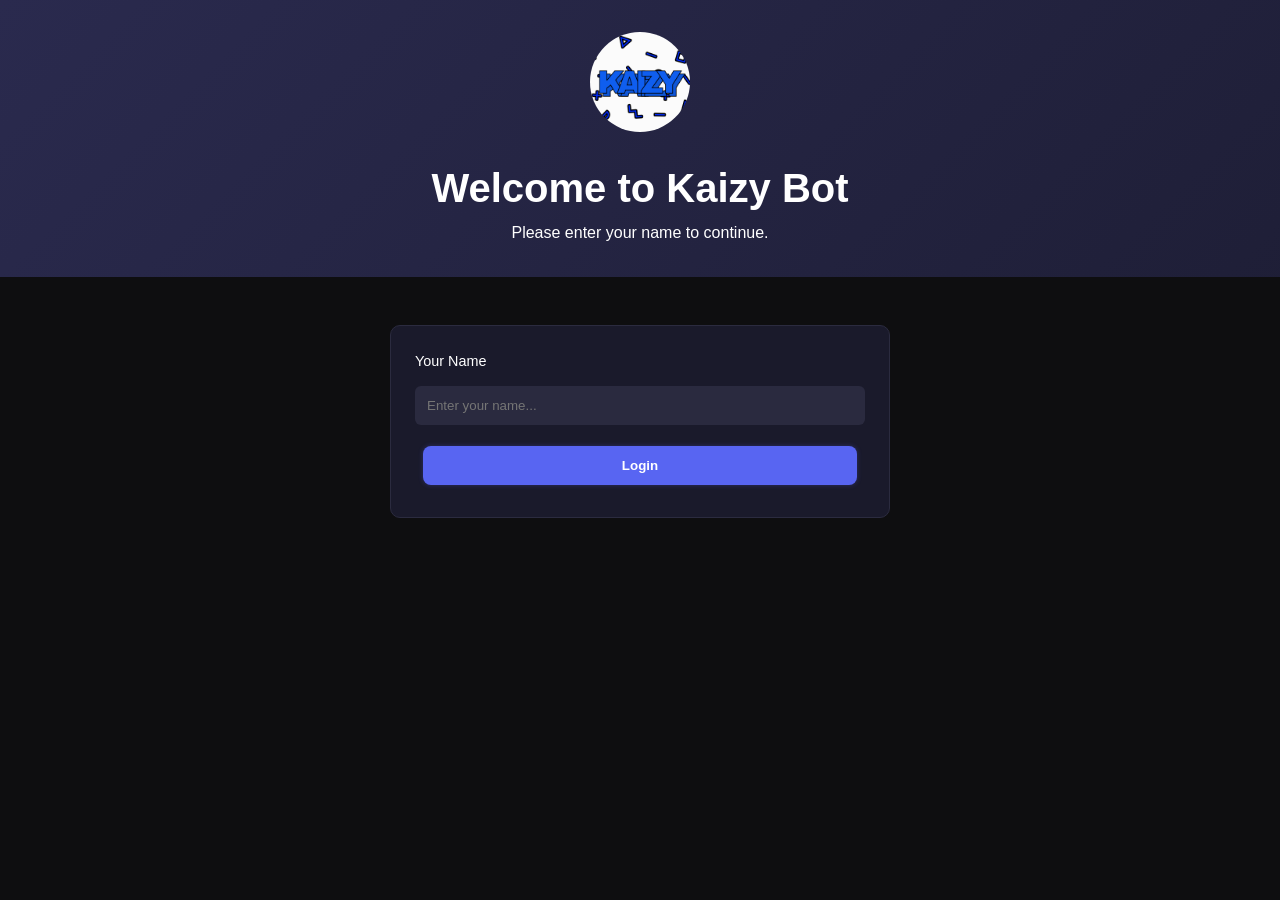
==== feedback.html @ 988590d2 "Add files via upload" ====
<!DOCTYPE html>
<html lang="en">
<head>
  <meta charset="UTF-8" />
  <meta name="viewport" content="width=device-width, initial-scale=1.0"/>
  <title>Kaizy Bot || Feedback</title>
  <link rel="icon" href="image/kaizy.png" />
  <link rel="stylesheet" href="styles.css" />
</head>
<body>
  <nav class="navbar">
    <div class="nav-logo">
      <img src="image/kaizy.png" alt="Kaizy Logo" class="nav-logo-img" />
      <span>Kaizy Bot</span>
    </div>
    <ul class="nav-links">
      <li><a href="index.html" class="nav-link">Home</a></li>
      <li><a href="privacy.html" class="nav-link">Privacy Policy</a></li>
      <li><a href="tos.html" class="nav-link">Terms of Service</a></li>
      <li><a href="feedback.html" class="nav-link active">Feedback</a></li>
      <li><a href="https://discord.com/oauth2/authorize?client_id=1349536671359565884&permissions=8&integration_type=0&scope=bot+applications.commands" class="nav-link">Invite Bot</a></li>
      <li><a href="https://discord.gg/k7cFEyxXMe" class="nav-link">Support Server</a></li>
    </ul>
    <p id="welcome-message"></p>
    <div class="menu-toggle">
      <span></span>
      <span></span>
      <span></span>
    </div>
  </nav>

  <header>
    <img src="image/kaizy.png" alt="Bot Logo" class="bot-logo" />
    <h1>Feedback</h1>
  </header>

  <div class="container">
    <section class="feedback">
      <h2 class="section-title">📬 Submit Your Feedback</h2>
      <form id="feedbackForm">
        <label for="name">Your Name</label>
        <input type="text" id="name" name="name" placeholder="Your Name & Username Discord" required />

        <label for="email">Your Email</label>
        <input type="email" id="email" name="email" placeholder="Email" required />

        <label for="issue">Choose an Issue or Service</label>
        <select id="issue" name="issue" required>
          <option value="" disabled selected>Select...</option>
          <option value="Feedback">Feedback</option>
          <option value="Bug/Error">Bug/Error</option>
          <option value="Bots Offline">Bots Offline</option>
          <option value="Want to ask something?">Want to ask something?</option>
          <option value="Service | Please ask what problems occur with bots">Service</option>
          <option value="The command on the bot doesn't work">The command on the bot doesn't work</option>
          <option value="Other">Other</option>
        </select>

        <label for="feedback">Feedback</label>
        <textarea id="feedback" name="feedback" placeholder="Type your feedback here..." required></textarea>

        <span>Image or PDF, Size limit: 10MB (Optional)</span>
        <input type="file" id="file" name="file" accept="image/*,application/pdf" />

        <button type="submit" class="btn">Submit</button>
      </form>
    </section>
  </div>

  <footer>
    <p>© 2025 Kaizy Bot. All rights reserved. Developed By Raen Astacala</p>
  </footer>

  <div id="name-change-popup">
    <h2>Ganti Nama</h2>
    <input type="text" placeholder="Masukkan nama baru..." />
    <button class="change-btn">Change Name</button>
    <button class="reset-btn">Reset Name</button>
  </div>
  <div id="overlay"></div>

  <script src="scripts.js"></script>
</body>
</html>
---- styles.css ----
* {
  margin: 0;
  padding: 0;
  box-sizing: border-box;
  font-family: 'Segoe UI', sans-serif;
}

body {
  background: #0e0e10;
  color: #fff;
  line-height: 1.6;
  overflow-x: hidden;
}

/* Animasi Keyframes */
@keyframes fadeIn {
  from { opacity: 0; }
  to { opacity: 1; }
}

@keyframes slideInUp {
  from { transform: translateY(20px); opacity: 0; }
  to { transform: translateY(0); opacity: 1; }
}

@keyframes scaleIn {
  from { transform: scale(0.8); opacity: 0; }
  to { transform: scale(1); opacity: 1; }
}

@keyframes popupFadeIn {
  from { transform: translate(-50%, -50%) scale(0.9); opacity: 0; }
  to { transform: translate(-50%, -50%) scale(1); opacity: 1; }
}

/* Notification */
.notification {
  position: fixed;
  top: 20px;
  right: 20px;
  background: #5865f2;
  color: #fff;
  padding: 1rem;
  border-radius: 8px;
  box-shadow: 0 0 10px rgba(88, 101, 242, 0.5);
  animation: slideInUp 0.5s ease-in;
  z-index: 1002;
}

/* Name Change Popup */
#name-change-popup {
  display: none;
  position: fixed;
  top: 50%;
  left: 50%;
  transform: translate(-50%, -50%);
  background: #1a1a2b;
  padding: 2rem;
  border-radius: 12px;
  border: 2px solid #5865f2;
  box-shadow: 0 0 20px rgba(88, 101, 242, 0.3);
  z-index: 1003;
  text-align: center;
  width: 90%;
  max-width: 400px;
  animation: popupFadeIn 0.4s ease-out;
}

#name-change-popup h2 {
  color: #f5f5f5;
  margin-bottom: 1.5rem;
  font-size: 1.5rem;
  text-shadow: 0 0 5px rgba(88, 101, 242, 0.3);
}

#name-change-popup input {
  width: 100%;
  padding: 0.75rem;
  margin-bottom: 1.5rem;
  border: 1px solid #5865f2;
  border-radius: 6px;
  background: #2a2a3f;
  color: #fff;
  font-size: 1rem;
  transition: all 0.3s;
}

#name-change-popup input:focus {
  outline: none;
  border-color: #5865f2;
  box-shadow: 0 0 10px rgba(88, 101, 242, 0.3);
}

#name-change-popup button {
  padding: 0.6rem 1.5rem;
  margin: 0 0.5rem;
  border: none;
  border-radius: 6px;
  font-size: 0.9rem;
  font-weight: bold;
  cursor: pointer;
  transition: all 0.3s ease;
}

#name-change-popup .change-btn {
  background: #5865f2;
  color: #000;
}

#name-change-popup .change-btn:hover {
  background: #5865f2;
  transform: translateY(-2px);
  box-shadow: 0 4px 10px rgba(88, 101, 242, 0.3);
}

#name-change-popup .reset-btn {
  background: #e74c3c;
  color: #fff;
}

#name-change-popup .reset-btn:hover {
  background: #c0392b;
  transform: translateY(-2px);
  box-shadow: 0 4px 10px rgba(231, 76, 60, 0.5);
}

#overlay {
  display: none;
  position: fixed;
  top: 0;
  left: 0;
  width: 100%;
  height: 100%;
  background: rgba(0, 0, 0, 0.7);
  z-index: 1002;
}

/* Navigation Bar */
.navbar {
  background: linear-gradient(135deg, #2a2a4e, #1a1a2e);
  padding: 1rem 2rem;
  display: flex;
  justify-content: space-between;
  align-items: center;
  position: sticky;
  top: 0;
  z-index: 1000;
  animation: fadeIn 1s ease-in;
}

.nav-logo {
  display: flex;
  align-items: center;
  gap: 0.5rem;
}

.nav-logo-img {
  width: 40px;
  border-radius: 50%;
  transition: transform 0.3s;
}

.nav-logo-img:hover {
  transform: scale(1.1);
}

.nav-links {
  display: flex;
  list-style: none;
  gap: 1.5rem;
  align-items: center;
  margin: 0 auto; /* Geser ke tengah sedikit */
}

.nav-link {
  color: #fff;
  text-decoration: none;
  font-weight: 500;
  padding: 0.5rem 1rem;
  border-radius: 8px;
  transition: all 0.3s;
}

.nav-link:hover {
  background: #5865f2;
  transform: scale(1.05);
}

.nav-link.active {
  background: #5865f2;
  box-shadow: 0 0 10px rgba(88, 101, 242, 0.5);
}

#welcome-message {
  margin: 0;
  font-size: 1rem;
  color: #ccc;
  cursor: pointer;
  transition: color 0.3s;
}

#welcome-message:hover {
  color: #5865f2;
}

.menu-toggle {
  display: none;
  flex-direction: column;
  gap: 5px;
  cursor: pointer;
  z-index: 1001;
}

.menu-toggle span {
  width: 25px;
  height: 3px;
  background: #fff;
  transition: all 0.3s;
}

.menu-toggle.active span:nth-child(1) {
  transform: rotate(45deg) translate(5px, 5px);
}

.menu-toggle.active span:nth-child(2) {
  opacity: 0;
}

.menu-toggle.active span:nth-child(3) {
  transform: rotate(-45deg) translate(7px, -7px);
}

header {
  text-align: center;
  padding: 2rem;
  background: linear-gradient(135deg, #2a2a4e, #1a1a2e);
  background-attachment: fixed;
  animation: fadeIn 1s ease-in;
}

.bot-logo {
  width: 100px;
  border-radius: 50%;
  margin-bottom: 1rem;
  animation: scaleIn 1s ease-in;
  transition: transform 0.3s;
}

.bot-logo:hover {
  transform: scale(1.1);
  box-shadow: 0 0 15px rgba(88, 101, 242, 0.5);
}

header h1 {
  margin: 0;
  font-size: 2.5rem;
  animation: slideInUp 1s ease-in;
}

.btn {
  display: inline-block;
  margin: 0.5rem;
  padding: 0.75rem 1.5rem;
  background: #5865f2;
  color: #fff;
  border: none;
  border-radius: 8px;
  text-decoration: none;
  font-weight: bold;
  transition: all 0.3s;
  box-shadow: 0 0 5px rgba(88, 101, 242, 0.3);
}

.btn:hover {
  background: #4752c4;
  transform: scale(1.05);
  box-shadow: 0 0 15px rgba(88, 101, 242, 0.7);
}

.container {
  max-width: 1100px;
  margin: auto;
  padding: 1rem;
}

.showcase {
  display: flex;
  flex-wrap: wrap;
  align-items: center;
  justify-content: center;
  gap: 1.5rem;
  margin: 2rem 0;
  animation: fadeIn 1s ease-in;
}

.showcase-image {
  flex: 1;
  min-width: 250px;
  text-align: center;
}

.showcase-image img {
  max-width: 100%;
  border-radius: 12px;
  transition: all 0.3s;
}

.showcase-image img:hover {
  transform: scale(1.03);
  box-shadow: 0 0 15px rgba(88, 101, 242, 0.5);
}

.showcase-content {
  flex: 1;
  min-width: 250px;
  text-align: center;
  animation: slideInUp 1s ease-in;
}

.command-list {
  margin-top: 1rem;
}

.command-item {
  background: #1f1f2e;
  padding: 0.6rem 1rem;
  border-radius: 8px;
  margin: 0.5rem 0;
  transition: all 0.3s;
}

.command-item:hover {
  background: #2a2a4e;
  box-shadow: 0 0 10px rgba(88, 101, 242, 0.5);
  transform: translateY(-2px);
}

.section-title {
  text-align: center;
  margin: 2rem 0 1rem;
  font-size: 1.8rem;
  color: #f5f5f5;
  animation: slideInUp 1s ease-in;
}

.features,
.guide,
.feedback {
  display: grid;
  grid-template-columns: repeat(auto-fit, minmax(220px, 1fr));
  gap: 1rem;
  margin: 1rem 0;
}

.privacy-content,
.tos-content {
  display: block;
  margin: 1rem 0;
}

.feature-card,
.guide-card,
.content-card {
  background: #1a1a2b;
  padding: 1.5rem;
  border-radius: 10px;
  border: 1px solid #2b2b3f;
  text-align: left;
  animation: slideInUp 1s ease-in;
  transition: all 0.3s;
}

.feature-card:hover,
.guide-card:hover,
.content-card:hover {
  transform: translateY(-5px);
  box-shadow: 0 0 15px rgba(88, 101, 242, 0.5);
  border-color: #5865f2;
}

.content-card h3 {
  margin-bottom: 1rem;
}

.content-card p {
  line-height: 1.8;
}

.media {
  text-align: center;
  margin: 1rem 0;
  animation: fadeIn 1s ease-in;
}

.media video {
  max-width: 90%;
  border-radius: 10px;
  margin: 1rem 0;
  transition: all 0.3s;
}

.media video:hover {
  transform: scale(1.02);
  box-shadow: 0 0 15px rgba(88, 101, 242, 0.5);
}

.feedback form {
  background: #1a1a2b;
  padding: 1.5rem;
  border-radius: 10px;
  display: flex;
  flex-direction: column;
  gap: 0.8rem;
  max-width: 500px;
  margin: 0 auto;
  border: 1px solid #2b2b3f;
}

.feedback label {
  font-size: 0.9rem;
  color: #fff;
}

.feedback input,
.feedback select,
.feedback textarea {
  padding: 0.75rem;
  border-radius: 6px;
  border: none;
  background: #2a2a3f;
  color: #fff;
  transition: all 0.3s;
}

.feedback input:focus,
.feedback select:focus,
.feedback textarea:focus {
  outline: none;
  box-shadow: 0 0 10px rgba(88, 101, 242, 0.5);
}

.feedback textarea {
  resize: vertical;
  min-height: 100px;
}

.feedback .file-input {
  margin-bottom: 0.5rem;
}

.feedback .file-input::file-selector-button {
  padding: 0.5rem 1rem;
  background: #5865f2;
  border: none;
  border-radius: 6px;
  color: #fff;
  cursor: pointer;
  transition: all 0.3s;
}

.feedback .file-input::file-selector-button:hover {
  background: #4752c4;
  transform: scale(1.05);
}

.login form {
  background: #1a1a2b;
  padding: 1.5rem;
  border-radius: 10px;
  display: flex;
  flex-direction: column;
  gap: 0.8rem;
  max-width: 500px;
  margin: 2rem auto;
  border: 1px solid #2b2b3f;
  animation: slideInUp 1s ease-in;
}

.login label {
  font-size: 0.9rem;
  color: #fff;
}

.login input {
  padding: 0.75rem;
  border-radius: 6px;
  border: none;
  background: #2a2a3f;
  color: #fff;
  transition: all 0.3s;
}

.login input:focus {
  outline: none;
  box-shadow: 0 0 10px rgba(88, 101, 242, 0.5);
}

footer {
  background: #1e1e2f;
  text-align: center;
  padding: 1rem;
  color: #aaa;
  margin-top: 2rem;
  animation: fadeIn 1s ease-in;
}

/* Responsive Navigation */
@media (max-width: 768px) {
  .navbar {
    flex-direction: row;
    justify-content: space-between;
    padding: 1rem;
  }

  .nav-links {
    display: none;
    flex-direction: column;
    width: 100%;
    position: absolute;
    top: 60px;
    left: 0;
    background: #2a2a4e;
    padding: 1rem;
    z-index: 1000;
  }

  .nav-links.active {
    display: flex;
  }

  .menu-toggle {
    display: flex;
    margin-left: 0.2rem; /* Dekatkan lebih jauh ke welcome-message */
  }

  #welcome-message {
    margin-right: 0.2rem; /* Dekatkan lebih jauh ke burger */
    font-size: 0.9rem;
  }

  #name-change-popup {
    padding: 1.5rem;
    max-width: 300px;
  }

  #name-change-popup h2 {
    font-size: 1.3rem;
  }

  #name-change-popup button {
    padding: 0.5rem 1.2rem;
    font-size: 0.85rem;
  }
}

@media (max-width: 480px) {
  .navbar {
    padding: 0.8rem;
  }

  #welcome-message {
    font-size: 0.8rem;
    margin-right: 0.1rem; /* Dekatkan maksimal ke burger */
  }

  .menu-toggle {
    margin-left: 0.1rem; /* Dekatkan maksimal ke welcome-message */
  }

  .nav-logo-img {
    width: 30px;
  }

  header {
    padding: 0.8rem 0.3rem;
  }

  header h1 {
    font-size: 1.4rem;
  }

  .bot-logo {
    width: 60px;
  }

  #name-change-popup {
    padding: 1rem;
    max-width: 280px;
  }

  #name-change-popup h2 {
    font-size: 1.2rem;
  }

  #name-change-popup button {
    padding: 0.4rem 1rem;
    font-size: 0.8rem;
  }
}
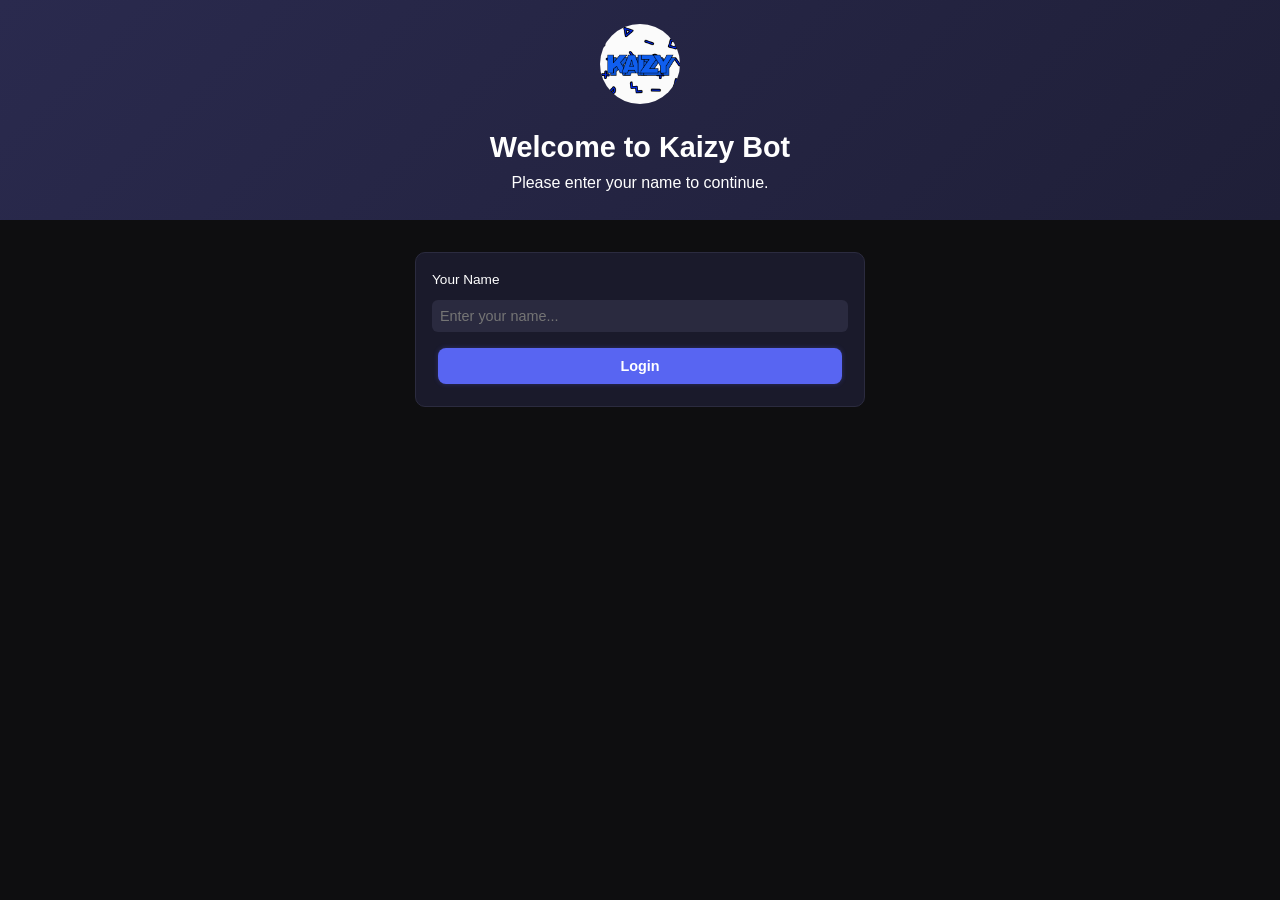
==== commit c4cb52f7: "feedback.html" ====
--- a/feedback.html
+++ b/feedback.html
@@ -68,7 +68,7 @@
   </div>
 
   <footer>
-    <p>© 2025 Kaizy Bot. All rights reserved. Developed By Raen Astacala</p>
+    <p>© 2025 Kaizy Bot. All rights reserved. Developed By Gita Nuraeni</p>
   </footer>
 
   <div id="name-change-popup">
@@ -81,4 +81,5 @@
 
   <script src="scripts.js"></script>
 </body>
-</html>+
+</html>
--- a/styles.css
+++ b/styles.css
@@ -36,15 +36,16 @@
 /* Notification */
 .notification {
   position: fixed;
-  top: 20px;
-  right: 20px;
+  top: 10px;
+  right: 10px;
   background: #5865f2;
   color: #fff;
-  padding: 1rem;
+  padding: 0.8rem;
   border-radius: 8px;
   box-shadow: 0 0 10px rgba(88, 101, 242, 0.5);
   animation: slideInUp 0.5s ease-in;
   z-index: 1002;
+  font-size: 0.85rem;
 }
 
 /* Name Change Popup */
@@ -55,33 +56,33 @@
   left: 50%;
   transform: translate(-50%, -50%);
   background: #1a1a2b;
-  padding: 2rem;
+  padding: 1.5rem;
   border-radius: 12px;
   border: 2px solid #5865f2;
   box-shadow: 0 0 20px rgba(88, 101, 242, 0.3);
   z-index: 1003;
   text-align: center;
-  width: 90%;
-  max-width: 400px;
+  width: 85%;
+  max-width: 320px;
   animation: popupFadeIn 0.4s ease-out;
 }
 
 #name-change-popup h2 {
   color: #f5f5f5;
-  margin-bottom: 1.5rem;
-  font-size: 1.5rem;
+  margin-bottom: 1rem;
+  font-size: 1.2rem;
   text-shadow: 0 0 5px rgba(88, 101, 242, 0.3);
 }
 
 #name-change-popup input {
   width: 100%;
-  padding: 0.75rem;
-  margin-bottom: 1.5rem;
+  padding: 0.5rem;
+  margin-bottom: 1rem;
   border: 1px solid #5865f2;
   border-radius: 6px;
   background: #2a2a3f;
   color: #fff;
-  font-size: 1rem;
+  font-size: 0.9rem;
   transition: all 0.3s;
 }
 
@@ -92,11 +93,11 @@
 }
 
 #name-change-popup button {
-  padding: 0.6rem 1.5rem;
-  margin: 0 0.5rem;
+  padding: 0.5rem 1rem;
+  margin: 0 0.3rem;
   border: none;
   border-radius: 6px;
-  font-size: 0.9rem;
+  font-size: 0.85rem;
   font-weight: bold;
   cursor: pointer;
   transition: all 0.3s ease;
@@ -138,7 +139,7 @@
 /* Navigation Bar */
 .navbar {
   background: linear-gradient(135deg, #2a2a4e, #1a1a2e);
-  padding: 1rem 2rem;
+  padding: 0.8rem 1rem;
   display: flex;
   justify-content: space-between;
   align-items: center;
@@ -151,11 +152,11 @@
 .nav-logo {
   display: flex;
   align-items: center;
-  gap: 0.5rem;
+  gap: 0.3rem;
 }
 
 .nav-logo-img {
-  width: 40px;
+  width: 35px;
   border-radius: 50%;
   transition: transform 0.3s;
 }
@@ -167,18 +168,19 @@
 .nav-links {
   display: flex;
   list-style: none;
-  gap: 1.5rem;
+  gap: 1rem;
   align-items: center;
-  margin: 0 auto; /* Geser ke tengah sedikit */
+  margin: 0 auto;
 }
 
 .nav-link {
   color: #fff;
   text-decoration: none;
   font-weight: 500;
-  padding: 0.5rem 1rem;
+  padding: 0.4rem 0.8rem;
   border-radius: 8px;
   transition: all 0.3s;
+  font-size: 0.9rem;
 }
 
 .nav-link:hover {
@@ -193,7 +195,7 @@
 
 #welcome-message {
   margin: 0;
-  font-size: 1rem;
+  font-size: 0.9rem;
   color: #ccc;
   cursor: pointer;
   transition: color 0.3s;
@@ -206,14 +208,14 @@
 .menu-toggle {
   display: none;
   flex-direction: column;
-  gap: 5px;
+  gap: 4px;
   cursor: pointer;
   z-index: 1001;
 }
 
 .menu-toggle span {
-  width: 25px;
-  height: 3px;
+  width: 22px;
+  height: 2px;
   background: #fff;
   transition: all 0.3s;
 }
@@ -232,16 +234,16 @@
 
 header {
   text-align: center;
-  padding: 2rem;
+  padding: 1.5rem 0.5rem;
   background: linear-gradient(135deg, #2a2a4e, #1a1a2e);
   background-attachment: fixed;
   animation: fadeIn 1s ease-in;
 }
 
 .bot-logo {
-  width: 100px;
+  width: 80px;
   border-radius: 50%;
-  margin-bottom: 1rem;
+  margin-bottom: 0.8rem;
   animation: scaleIn 1s ease-in;
   transition: transform 0.3s;
 }
@@ -253,14 +255,14 @@
 
 header h1 {
   margin: 0;
-  font-size: 2.5rem;
+  font-size: 1.8rem;
   animation: slideInUp 1s ease-in;
 }
 
 .btn {
   display: inline-block;
-  margin: 0.5rem;
-  padding: 0.75rem 1.5rem;
+  margin: 0.4rem;
+  padding: 0.6rem 1.2rem;
   background: #5865f2;
   color: #fff;
   border: none;
@@ -269,6 +271,7 @@
   font-weight: bold;
   transition: all 0.3s;
   box-shadow: 0 0 5px rgba(88, 101, 242, 0.3);
+  font-size: 0.9rem;
 }
 
 .btn:hover {
@@ -278,9 +281,9 @@
 }
 
 .container {
-  max-width: 1100px;
+  max-width: 1000px;
   margin: auto;
-  padding: 1rem;
+  padding: 0.5rem;
 }
 
 .showcase {
@@ -288,14 +291,14 @@
   flex-wrap: wrap;
   align-items: center;
   justify-content: center;
-  gap: 1.5rem;
-  margin: 2rem 0;
+  gap: 1rem;
+  margin: 1.5rem 0;
   animation: fadeIn 1s ease-in;
 }
 
 .showcase-image {
   flex: 1;
-  min-width: 250px;
+  min-width: 200px;
   text-align: center;
 }
 
@@ -312,21 +315,22 @@
 
 .showcase-content {
   flex: 1;
-  min-width: 250px;
+  min-width: 200px;
   text-align: center;
   animation: slideInUp 1s ease-in;
 }
 
 .command-list {
-  margin-top: 1rem;
+  margin-top: 0.8rem;
 }
 
 .command-item {
   background: #1f1f2e;
-  padding: 0.6rem 1rem;
+  padding: 0.5rem 0.8rem;
   border-radius: 8px;
-  margin: 0.5rem 0;
-  transition: all 0.3s;
+  margin: 0.4rem 0;
+  transition: all 0.3s;
+  font-size: 0.85rem;
 }
 
 .command-item:hover {
@@ -337,8 +341,8 @@
 
 .section-title {
   text-align: center;
-  margin: 2rem 0 1rem;
-  font-size: 1.8rem;
+  margin: 1.5rem 0 0.8rem;
+  font-size: 1.5rem;
   color: #f5f5f5;
   animation: slideInUp 1s ease-in;
 }
@@ -347,22 +351,22 @@
 .guide,
 .feedback {
   display: grid;
-  grid-template-columns: repeat(auto-fit, minmax(220px, 1fr));
-  gap: 1rem;
-  margin: 1rem 0;
+  grid-template-columns: repeat(auto-fit, minmax(180px, 1fr));
+  gap: 0.8rem;
+  margin: 0.8rem 0;
 }
 
 .privacy-content,
 .tos-content {
   display: block;
-  margin: 1rem 0;
+  margin: 0.8rem 0;
 }
 
 .feature-card,
 .guide-card,
 .content-card {
   background: #1a1a2b;
-  padding: 1.5rem;
+  padding: 1rem;
   border-radius: 10px;
   border: 1px solid #2b2b3f;
   text-align: left;
@@ -379,23 +383,25 @@
 }
 
 .content-card h3 {
-  margin-bottom: 1rem;
+  margin-bottom: 0.8rem;
+  font-size: 1.1rem;
 }
 
 .content-card p {
-  line-height: 1.8;
+  line-height: 1.6;
+  font-size: 0.9rem;
 }
 
 .media {
   text-align: center;
-  margin: 1rem 0;
+  margin: 0.8rem 0;
   animation: fadeIn 1s ease-in;
 }
 
 .media video {
-  max-width: 90%;
+  max-width: 100%;
   border-radius: 10px;
-  margin: 1rem 0;
+  margin: 0.8rem 0;
   transition: all 0.3s;
 }
 
@@ -406,29 +412,30 @@
 
 .feedback form {
   background: #1a1a2b;
-  padding: 1.5rem;
+  padding: 1rem;
   border-radius: 10px;
   display: flex;
   flex-direction: column;
-  gap: 0.8rem;
-  max-width: 500px;
+  gap: 0.6rem;
+  max-width: 450px;
   margin: 0 auto;
   border: 1px solid #2b2b3f;
 }
 
 .feedback label {
-  font-size: 0.9rem;
+  font-size: 0.85rem;
   color: #fff;
 }
 
 .feedback input,
 .feedback select,
 .feedback textarea {
-  padding: 0.75rem;
+  padding: 0.5rem;
   border-radius: 6px;
   border: none;
   background: #2a2a3f;
   color: #fff;
+  font-size: 0.9rem;
   transition: all 0.3s;
 }
 
@@ -441,21 +448,22 @@
 
 .feedback textarea {
   resize: vertical;
-  min-height: 100px;
+  min-height: 80px;
 }
 
 .feedback .file-input {
-  margin-bottom: 0.5rem;
+  margin-bottom: 0.4rem;
 }
 
 .feedback .file-input::file-selector-button {
-  padding: 0.5rem 1rem;
+  padding: 0.4rem 0.8rem;
   background: #5865f2;
   border: none;
   border-radius: 6px;
   color: #fff;
   cursor: pointer;
   transition: all 0.3s;
+  font-size: 0.85rem;
 }
 
 .feedback .file-input::file-selector-button:hover {
@@ -465,28 +473,29 @@
 
 .login form {
   background: #1a1a2b;
-  padding: 1.5rem;
+  padding: 1rem;
   border-radius: 10px;
   display: flex;
   flex-direction: column;
-  gap: 0.8rem;
-  max-width: 500px;
-  margin: 2rem auto;
+  gap: 0.6rem;
+  max-width: 450px;
+  margin: 1.5rem auto;
   border: 1px solid #2b2b3f;
   animation: slideInUp 1s ease-in;
 }
 
 .login label {
-  font-size: 0.9rem;
+  font-size: 0.85rem;
   color: #fff;
 }
 
 .login input {
-  padding: 0.75rem;
+  padding: 0.5rem;
   border-radius: 6px;
   border: none;
   background: #2a2a3f;
   color: #fff;
+  font-size: 0.9rem;
   transition: all 0.3s;
 }
 
@@ -498,10 +507,11 @@
 footer {
   background: #1e1e2f;
   text-align: center;
-  padding: 1rem;
+  padding: 0.8rem;
   color: #aaa;
-  margin-top: 2rem;
+  margin-top: 1.5rem;
   animation: fadeIn 1s ease-in;
+  font-size: 0.85rem;
 }
 
 /* Responsive Navigation */
@@ -509,7 +519,16 @@
   .navbar {
     flex-direction: row;
     justify-content: space-between;
-    padding: 1rem;
+    padding: 0.6rem 0.8rem;
+    align-items: center;
+  }
+
+  .nav-logo {
+    gap: 0.2rem;
+  }
+
+  .nav-logo-img {
+    width: 30px;
   }
 
   .nav-links {
@@ -517,10 +536,10 @@
     flex-direction: column;
     width: 100%;
     position: absolute;
-    top: 60px;
+    top: 50px;
     left: 0;
     background: #2a2a4e;
-    padding: 1rem;
+    padding: 0.8rem;
     z-index: 1000;
   }
 
@@ -528,47 +547,142 @@
     display: flex;
   }
 
+  .nav-link {
+    padding: 0.3rem 0.6rem;
+    font-size: 0.85rem;
+  }
+
   .menu-toggle {
     display: flex;
-    margin-left: 0.2rem; /* Dekatkan lebih jauh ke welcome-message */
+    margin-left: 0.05rem;
   }
 
   #welcome-message {
-    margin-right: 0.2rem; /* Dekatkan lebih jauh ke burger */
-    font-size: 0.9rem;
+    margin-right: 0.05rem;
+    font-size: 0.85rem;
+  }
+
+  header {
+    padding: 1rem 0.4rem;
+  }
+
+  header h1 {
+    font-size: 1.5rem;
+  }
+
+  .bot-logo {
+    width: 70px;
+  }
+
+  .btn {
+    padding: 0.5rem 1rem;
+    font-size: 0.85rem;
+  }
+
+  .container {
+    padding: 0.4rem;
+  }
+
+  .showcase {
+    flex-direction: column;
+    gap: 0.8rem;
+    margin: 1rem 0;
+  }
+
+  .showcase-image,
+  .showcase-content {
+    min-width: 100%;
+  }
+
+  .command-item {
+    font-size: 0.8rem;
+    padding: 0.4rem 0.6rem;
+  }
+
+  .section-title {
+    font-size: 1.3rem;
+    margin: 1rem 0 0.6rem;
+  }
+
+  .features,
+  .guide,
+  .feedback {
+    grid-template-columns: 1fr;
+    gap: 0.6rem;
+  }
+
+  .feature-card,
+  .guide-card,
+  .content-card {
+    padding: 0.8rem;
+  }
+
+  .content-card h3 {
+    font-size: 1rem;
+  }
+
+  .content-card p {
+    font-size: 0.85rem;
+  }
+
+  .media video {
+    max-width: 95%;
   }
 
   #name-change-popup {
-    padding: 1.5rem;
-    max-width: 300px;
+    padding: 1.2rem;
+    max-width: 280px;
+    width: 80%;
   }
 
   #name-change-popup h2 {
-    font-size: 1.3rem;
+    font-size: 1.1rem;
+  }
+
+  #name-change-popup input {
+    padding: 0.4rem;
+    font-size: 0.85rem;
   }
 
   #name-change-popup button {
-    padding: 0.5rem 1.2rem;
-    font-size: 0.85rem;
+    padding: 0.4rem 0.8rem;
+    font-size: 0.8rem;
   }
 }
 
 @media (max-width: 480px) {
   .navbar {
-    padding: 0.8rem;
+    padding: 0.5rem 0.6rem;
+  }
+
+  .nav-logo-img {
+    width: 28px;
+  }
+
+  .nav-links {
+    top: 45px;
+    padding: 0.6rem;
+  }
+
+  .nav-link {
+    padding: 0.2rem 0.5rem;
+    font-size: 0.8rem;
   }
 
   #welcome-message {
     font-size: 0.8rem;
-    margin-right: 0.1rem; /* Dekatkan maksimal ke burger */
+    margin-right: 0;
+    padding-right: 0.05rem;
   }
 
   .menu-toggle {
-    margin-left: 0.1rem; /* Dekatkan maksimal ke welcome-message */
-  }
-
-  .nav-logo-img {
-    width: 30px;
+    margin-left: 0;
+    padding-left: 0.05rem;
+  }
+
+  .menu-toggle span {
+    width: 20px;
+    height: 2px;
   }
 
   header {
@@ -576,24 +690,106 @@
   }
 
   header h1 {
-    font-size: 1.4rem;
+    font-size: 1.3rem;
   }
 
   .bot-logo {
     width: 60px;
   }
 
+  .btn {
+    padding: 0.4rem 0.8rem;
+    font-size: 0.8rem;
+  }
+
+  .container {
+    padding: 0.3rem;
+  }
+
+  .showcase {
+    gap: 0.6rem;
+    margin: 0.8rem 0;
+  }
+
+  .showcase-image,
+  .showcase-content {
+    min-width: 100%;
+  }
+
+  .command-item {
+    font-size: 0.75rem;
+    padding: 0.3rem 0.5rem;
+  }
+
+  .section-title {
+    font-size: 1.2rem;
+    margin: 0.8rem 0 0.5rem;
+  }
+
+  .feature-card,
+  .guide-card,
+  .content-card {
+    padding: 0.6rem;
+  }
+
+  .content-card h3 {
+    font-size: 0.95rem;
+  }
+
+  .content-card p {
+    font-size: 0.8rem;
+  }
+
+  .media video {
+    max-width: 100%;
+  }
+
+  .feedback form,
+  .login form {
+    padding: 0.8rem;
+    max-width: 100%;
+  }
+
+  .feedback label,
+  .login label {
+    font-size: 0.8rem;
+  }
+
+  .feedback input,
+  .feedback select,
+  .feedback textarea,
+  .login input {
+    padding: 0.4rem;
+    font-size: 0.85rem;
+  }
+
+  .feedback .file-input::file-selector-button {
+    padding: 0.3rem 0.6rem;
+    font-size: 0.8rem;
+  }
+
   #name-change-popup {
     padding: 1rem;
-    max-width: 280px;
+    max-width: 260px;
+    width: 75%;
   }
 
   #name-change-popup h2 {
-    font-size: 1.2rem;
+    font-size: 1rem;
+  }
+
+  #name-change-popup input {
+    padding: 0.3rem;
+    font-size: 0.8rem;
   }
 
   #name-change-popup button {
-    padding: 0.4rem 1rem;
-    font-size: 0.8rem;
-  }
-}+    padding: 0.3rem 0.6rem;
+    font-size: 0.75rem;
+  }
+
+  footer {
+    padding: 0.6rem;
+    font-size: 0.8rem;
+  }
+}
